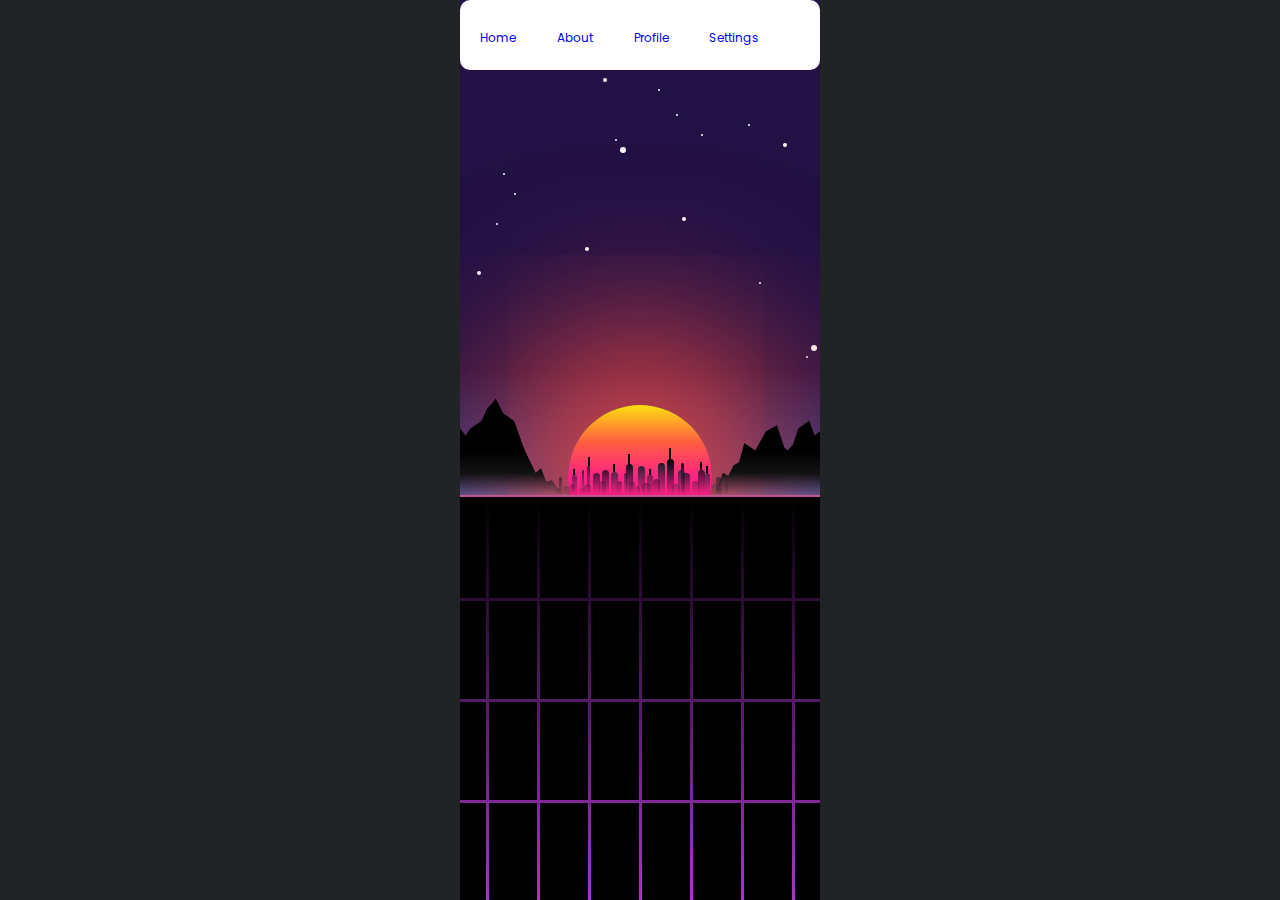
==== index.html @ e0a4c6fd "Update index.html" ====
<!DOCTYPE html>
<html lang="en" >
<head>
  <meta charset="UTF-8">
  <title>CodePen - CSS text glitch effect (clip-path &amp; mix-blend-mode)</title>
<link rel="stylesheet" href="navbar.css">
  <style>
html,
body {
        margin: 0;
        height: 100%;
}

/* ............................................................... */
/* ............................................................... */
/* ............................................................... */
#retrobg {
        position: relative;
        overflow: hidden;
        height: 100%;
        color: #a3c;
        background-color: #000;
}

/* ............................................................... */
#retrobg-sky {
        position: absolute;
        display: flex;
        align-items: flex-end;
        justify-content: center;
        top: 0;
        width: 100%;
        height: 55%;
        background: linear-gradient(#214 75%, #249);
}

/* ............................................................... */
#retrobg-sunWrap {
        position: relative;
        width: 40%;
        margin-bottom: -15%;
}
#retrobg-sun {
        --glow-color: #d44;
        padding-top: 100%;
        border-radius: 50%;
        background-image: linear-gradient(#fcdf11, #ff623f, #fe2085 50%);
        box-shadow: 0 0 160px 80px var(--glow-color);
        animation: 2s ease infinite alternate retrobg-sun-glow-anim;
}
.retrobg-shutdown #retrobg-sun {
        background-image: linear-gradient(#000, #000 40%);
        --glow-color: #000;
}
@keyframes retrobg-sun-glow-anim {
        from {
                box-shadow: 0 0 160px 80px var(--glow-color);
        }
        to {
                box-shadow: 0 0 200px 95px var(--glow-color);
        }
}

/* ............................................................... */
#retrobg-stars {
        position: absolute;
        width: 100%;
        height: 100%;
}
.retrobg-star {
        position: absolute;
        border-radius: 50%;
        width: 2px;
        height: 2px;
        background-color: #fff;
}

/* ............................................................... */
#retrobg-mountains {
        position: absolute;
        width: 100%;
        height: 30%;
}
.retrobg-mountain {
        position: absolute;
        width: 30%;
        height: 100%;
        background-image: linear-gradient(#000 70%, #111 85%, #fff1);
}
#retrobg-mountains-left {
        left: 0;
        clip-path: polygon(
                0% 100%,
                0% 55%,
                5% 60%,
                10% 55%,
                20% 50%,
                25% 42%,
                30% 38%,
                33% 35%,
                40% 45%,
                50% 50%,
                60% 70%,
                70% 85%,
                75% 82%,
                80% 91%,
                85% 90%,
                90% 95%,
                95% 98%,
                100% 100%
        );
}
#retrobg-mountains-right {
        right: 0;
        clip-path: polygon(
                0% 100%,
                5% 95%,
                10% 85%,
                15% 87%,
                20% 80%,
                25% 78%,
                30% 65%,
                40% 70%,
                50% 57%,
                60% 53%,
                67% 68%,
                70% 70%,
                75% 66%,
                80% 55%,
                90% 50%,
                95% 60%,
                100% 57%,
                100% 100%
        );
}

/* ............................................................... */
#retrobg-cityWrap {
        position: absolute;
        width: 50%;
        margin-left: -1%;
}
#retrobg-city {
        padding-top: 20%;
}
.retrobg-building {
        position: absolute;
        width: 5%;
        height: 100%;
        bottom: 0;
        border-radius: 4px 4px 0 0;
        background-image: linear-gradient(0deg, rgba(17, 17, 34, 0), #112 30px, #000);
}
.retrobg-building:nth-child(odd) {
        background-image: linear-gradient(0deg, rgba(24, 24, 42, 0), #223 30px, #000);
}
.retrobg-antenna::after {
        content: "";
        position: absolute;
        left: 50%;
        margin-left: calc(-1px - 5%);
        bottom: 100%;
        width: 10%;
        min-width: 2px;
        height: 33%;
        background-color: #000;
}

/* ............................................................... */
#retrobg-ground {
        position: absolute;
        overflow: hidden;
        width: 100%;
        height: 45%;
        bottom: 0;
        border-top: 2px solid #bf578c;
        background-color: #000;
}
.retrobg-shutdown #retrobg-ground {
        border-color: #000;
}
#retrobg-groundShadow {
        position: absolute;
        top: 0;
        width: 100%;
        height: 100%;
        background-image: linear-gradient(#000 0%, transparent);
}

/* ............................................................... */
#retrobg-linesWrap {
        height: 100%;
        perspective: 1000px;
        perspective-origin: center top;
}
#retrobg-lines {
        position: absolute;
        width: 100%;
        height: 100%;
        transform-origin: top center;
        animation: 0.35s linear infinite retrobg-lines-anim;
}
.retrobg-shutdown #retrobg-lines {
        animation-duration: 5s;
}
@keyframes retrobg-lines-anim {
        from {
                transform: rotateX(84deg) translateY(0);
        }
        to {
                transform: rotateX(84deg) translateY(100px);
        }
}
#retrobg-hlines,
#retrobg-vlines {
        position: absolute;
        left: calc((900% - 100%) / -2);
        width: 900%;
        height: 500%;
}
#retrobg-vlines {
        display: flex;
        justify-content: center;
}
.retrobg-hline,
.retrobg-vline {
        width: 100%;
        height: 100%;
        background-color: currentColor;
}
.retrobg-hline {
        height: 3px;
}
.retrobg-vline {
        width: 3px;
}
.retrobg-hline + .retrobg-hline {
        margin-top: 98px;
}
.retrobg-vline + .retrobg-vline {
        margin-left: 48px;
}
</style>
</head>
<body>
<!-- partial:index.partial.html -->
<link href="https://fonts.googleapis.com/css2?family=Fira+Code:wght@500&family=Fira+Mono:wght@500&display=swap" rel="stylesheet">

<div id="retrobg">
        <div id="retrobg-sky">
                <div id="retrobg-stars">
                        <div class="retrobg-star" style="left:  5%; top: 55%; transform: scale( 2 );"></div>
                        <div class="retrobg-star" style="left:  7%; top:  5%; transform: scale( 2 );"></div>
                        <div class="retrobg-star" style="left: 10%; top: 45%; transform: scale( 1 );"></div>
                        <div class="retrobg-star" style="left: 12%; top: 35%; transform: scale( 1 );"></div>
                        <div class="retrobg-star" style="left: 15%; top: 39%; transform: scale( 1 );"></div>
                        <div class="retrobg-star" style="left: 20%; top: 10%; transform: scale( 1 );"></div>
                        <div class="retrobg-star" style="left: 35%; top: 50%; transform: scale( 2 );"></div>
                        <div class="retrobg-star" style="left: 40%; top: 16%; transform: scale( 2 );"></div>
                        <div class="retrobg-star" style="left: 43%; top: 28%; transform: scale( 1 );"></div>
                        <div class="retrobg-star" style="left: 45%; top: 30%; transform: scale( 3 );"></div>
                        <div class="retrobg-star" style="left: 55%; top: 18%; transform: scale( 1 );"></div>
                        <div class="retrobg-star" style="left: 60%; top: 23%; transform: scale( 1 );"></div>
                        <div class="retrobg-star" style="left: 62%; top: 44%; transform: scale( 2 );"></div>
                        <div class="retrobg-star" style="left: 67%; top: 27%; transform: scale( 1 );"></div>
                        <div class="retrobg-star" style="left: 75%; top: 10%; transform: scale( 2 );"></div>
                        <div class="retrobg-star" style="left: 80%; top: 25%; transform: scale( 1 );"></div>
                        <div class="retrobg-star" style="left: 83%; top: 57%; transform: scale( 1 );"></div>
                        <div class="retrobg-star" style="left: 90%; top: 29%; transform: scale( 2 );"></div>
                        <div class="retrobg-star" style="left: 95%; top:  5%; transform: scale( 1 );"></div>
                        <div class="retrobg-star" style="left: 96%; top: 72%; transform: scale( 1 );"></div>
                        <div class="retrobg-star" style="left: 98%; top: 70%; transform: scale( 3 );"></div>
                </div>
                <div id="retrobg-sunWrap">
                        <div id="retrobg-sun"></div>
                </div>
                <div id="retrobg-mountains">
                        <div id="retrobg-mountains-left" class="retrobg-mountain"></div>
                        <div id="retrobg-mountains-right" class="retrobg-mountain"></div>
                </div>
                <div id="retrobg-cityWrap">
                        <div id="retrobg-city">
                                <div style="left:  4.0%; height: 20%; width: 3.0%;" class="retrobg-building"></div>
                                <div style="left:  6.0%; height: 50%; width: 1.5%;" class="retrobg-building"></div>
                                <div style="left:  8.0%; height: 25%; width: 4.0%;" class="retrobg-building"></div>
                                <div style="left: 12.0%; height: 30%; width: 3.0%;" class="retrobg-building"></div>
                                <div style="left: 13.0%; height: 55%; width: 3.0%;" class="retrobg-building retrobg-antenna"></div>
                                <div style="left: 17.0%; height: 20%; width: 4.0%;" class="retrobg-building"></div>
                                <div style="left: 18.5%; height: 70%; width: 1.5%;" class="retrobg-building"></div>
                                <div style="left: 20.0%; height: 30%; width: 4.0%;" class="retrobg-building"></div>
                                <div style="left: 21.5%; height: 80%; width: 2.0%;" class="retrobg-building retrobg-antenna"></div>
                                <div style="left: 25.0%; height: 60%; width: 4.0%;" class="retrobg-building"></div>
                                <div style="left: 28.0%; height: 40%; width: 4.0%;" class="retrobg-building"></div>
                                <div style="left: 30.0%; height: 70%; width: 4.0%;" class="retrobg-building"></div>
                                <div style="left: 35.0%; height: 65%; width: 4.0%;" class="retrobg-building retrobg-antenna"></div>
                                <div style="left: 38.0%; height: 40%; width: 3.0%;" class="retrobg-building"></div>
                                <div style="left: 42.0%; height: 60%; width: 2.0%;" class="retrobg-building"></div>
                                <div style="left: 43.0%; height: 85%; width: 4.0%;" class="retrobg-building retrobg-antenna"></div>
                                <div style="left: 45.0%; height: 40%; width: 3.0%;" class="retrobg-building"></div>
                                <div style="left: 48.0%; height: 25%; width: 3.0%;" class="retrobg-building"></div>
                                <div style="left: 50.0%; height: 80%; width: 4.0%;" class="retrobg-building"></div>
                                <div style="left: 52.0%; height: 32%; width: 5.0%;" class="retrobg-building"></div>
                                <div style="left: 55.0%; height: 55%; width: 3.0%;" class="retrobg-building retrobg-antenna"></div>
                                <div style="left: 58.0%; height: 45%; width: 4.0%;" class="retrobg-building"></div>
                                <div style="left: 61.0%; height: 90%; width: 4.0%;" class="retrobg-building"></div>
                                <div style="left: 66.0%; height: 99%; width: 4.0%;" class="retrobg-building retrobg-antenna"></div>
                                <div style="left: 69.0%; height: 30%; width: 4.0%;" class="retrobg-building"></div>
                                <div style="left: 73.5%; height: 90%; width: 2.0%;" class="retrobg-building"></div>
                                <div style="left: 72.0%; height: 70%; width: 4.0%;" class="retrobg-building"></div>
                                <div style="left: 75.0%; height: 60%; width: 4.0%;" class="retrobg-building"></div>
                                <div style="left: 80.0%; height: 40%; width: 4.0%;" class="retrobg-building"></div>
                                <div style="left: 83.0%; height: 70%; width: 4.0%;" class="retrobg-building retrobg-antenna"></div>
                                <div style="left: 87.0%; height: 60%; width: 3.0%;" class="retrobg-building retrobg-antenna"></div>
                                <div style="left: 93.0%; height: 50%; width: 3.0%;" class="retrobg-building"></div>
                                <div style="left: 91.0%; height: 30%; width: 4.0%;" class="retrobg-building"></div>
                                <div style="left: 94.0%; height: 20%; width: 3.0%;" class="retrobg-building"></div>
                                <div style="left: 98.0%; height: 35%; width: 2.0%;" class="retrobg-building"></div>
                        </div>
                </div>
        </div>
        <div id="retrobg-ground">
                <div id="retrobg-linesWrap">
                        <div id="retrobg-lines">
                                <div id="retrobg-vlines">
                                        <div class="retrobg-vline"></div>
                                        <div class="retrobg-vline"></div>
                                        <div class="retrobg-vline"></div>
                                        <div class="retrobg-vline"></div>
                                        <div class="retrobg-vline"></div>
                                        <div class="retrobg-vline"></div>
                                        <div class="retrobg-vline"></div>
                                        <div class="retrobg-vline"></div>
                                        <div class="retrobg-vline"></div>
                                        <div class="retrobg-vline"></div>
                                        <div class="retrobg-vline"></div>
                                        <div class="retrobg-vline"></div>
                                        <div class="retrobg-vline"></div>
                                        <div class="retrobg-vline"></div>
                                        <div class="retrobg-vline"></div>
                                        <div class="retrobg-vline"></div>
                                        <div class="retrobg-vline"></div>
                                        <div class="retrobg-vline"></div>
                                        <div class="retrobg-vline"></div>
                                        <div class="retrobg-vline"></div>
                                        <div class="retrobg-vline"></div>
                                        <div class="retrobg-vline"></div>
                                        <div class="retrobg-vline"></div>
                                        <div class="retrobg-vline"></div>
                                        <div class="retrobg-vline"></div>
                                        <div class="retrobg-vline"></div>
                                        <div class="retrobg-vline"></div>
                                        <div class="retrobg-vline"></div>
                                        <div class="retrobg-vline"></div>
                                        <div class="retrobg-vline"></div>
                                        <div class="retrobg-vline"></div>
                                        <div class="retrobg-vline"></div>
                                        <div class="retrobg-vline"></div>
                                        <div class="retrobg-vline"></div>
                                        <div class="retrobg-vline"></div>
                                        <div class="retrobg-vline"></div>
                                        <div class="retrobg-vline"></div>
                                        <div class="retrobg-vline"></div>
                                        <div class="retrobg-vline"></div>
                                        <div class="retrobg-vline"></div>
                                        <div class="retrobg-vline"></div>
                                        <div class="retrobg-vline"></div>
                                        <div class="retrobg-vline"></div>
                                        <div class="retrobg-vline"></div>
                                        <div class="retrobg-vline"></div>
                                        <div class="retrobg-vline"></div>
                                        <div class="retrobg-vline"></div>
                                        <div class="retrobg-vline"></div>
                                        <div class="retrobg-vline"></div>
                                        <div class="retrobg-vline"></div>
                                        <div class="retrobg-vline"></div>
                                        <div class="retrobg-vline"></div>
                                        <div class="retrobg-vline"></div>
                                </div>
                                <div id="retrobg-hlines">
                                        <div class="retrobg-hline"></div>
                                        <div class="retrobg-hline"></div>
                                        <div class="retrobg-hline"></div>
                                        <div class="retrobg-hline"></div>
                                        <div class="retrobg-hline"></div>
                                        <div class="retrobg-hline"></div>
                                        <div class="retrobg-hline"></div>
                                        <div class="retrobg-hline"></div>
                                </div>
                        </div>
                </div>
                <div id="retrobg-groundShadow"></div>
        </div>
        <div>
</div>
<!-- partial -->

  <script>
document.querySelector("#retrobg-sun").onclick = () => {
        document.querySelector("#retrobg").classList.toggle("retrobg-shutdown");
};
</script>
  <div class="navbar">
	<ul class="navbar__list">
		<li class="navbar__item navbar__item--active">
			<a href="javascript:void(0);" class="navbar__link">
				<i class="navbar__icon">
					<ion-icon name="home-outline"></ion-icon>
				</i>
				<span class="navbar__text">Home</span>
			</a>
		</li>
		<li class="navbar__item">
			<a href="javascript:void(0);" class="navbar__link">
				<i class="navbar__icon">
					<ion-icon name="information-circle-outline"></ion-icon>
				</i>
				<span class="navbar__text">About</span>
			</a>
		</li>
		<li class="navbar__item">
			<a href="javascript:void(0);" class="navbar__link">
				<i class="navbar__icon">
					<ion-icon name="person-outline"></ion-icon>
				</i>
				<span class="navbar__text">Profile</span>
			</a>
		</li>
		<li class="navbar__item">
			<a href="javascript:void(0);" class="navbar__link">
				<i class="navbar__icon">
					<ion-icon name="settings-outline"></ion-icon>
				</i>
				<span class="navbar__text">Settings</span>
			</a>
		</li>
		<li class="navbar__indicator"></li>
	</ul>
  </div>
<script src="navbar.js"></script>
</body>
</html>
---- navbar.css ----
@import url('https://fonts.googleapis.com/css2?family=Poppins:wght@200;300;400;500&display=swap');

html {
  font-size: 62.5%;
}

* {
	padding: 0;
	margin: 0;
	box-sizing: border-box;
	font-family: 'Poppins', sans-serif;
	font-size: 1.4rem;
	-webkit-tap-highlight-color: transparent;
}

:root {
	--bg-default: #222327;
	--primary-white: #ffffff;
	--primary-red: #ff3c41;
}

body {
	display: flex;
	justify-content: center;
	align-items: center;
	min-height: 100vh;
	background: var(--bg-default);
}

.navbar {
	width: 360px;
	height: 70px;
	background: var(--primary-white);
	position: relative;
	display: flex;
	justify-content: center;
	align-items: center;
	border-radius: 10px;
	padding: 0 20px;
}

.navbar__list {
	list-style: none;
	display: flex;
	justify-content: space-between;
	width: 100%;
}

.navbar__item {
	position: relative;
}

.navbar__link {
	text-decoration: none;
	display: flex;
	flex-direction: column;
	align-items: center;
}

.navbar__icon {
	font-size: 2.4rem;
}

.navbar__text {
	font-size: 1.2rem;
	margin-top: 5px;
}

.navbar__item--active .navbar__icon {
	color: var(--primary-red);
}
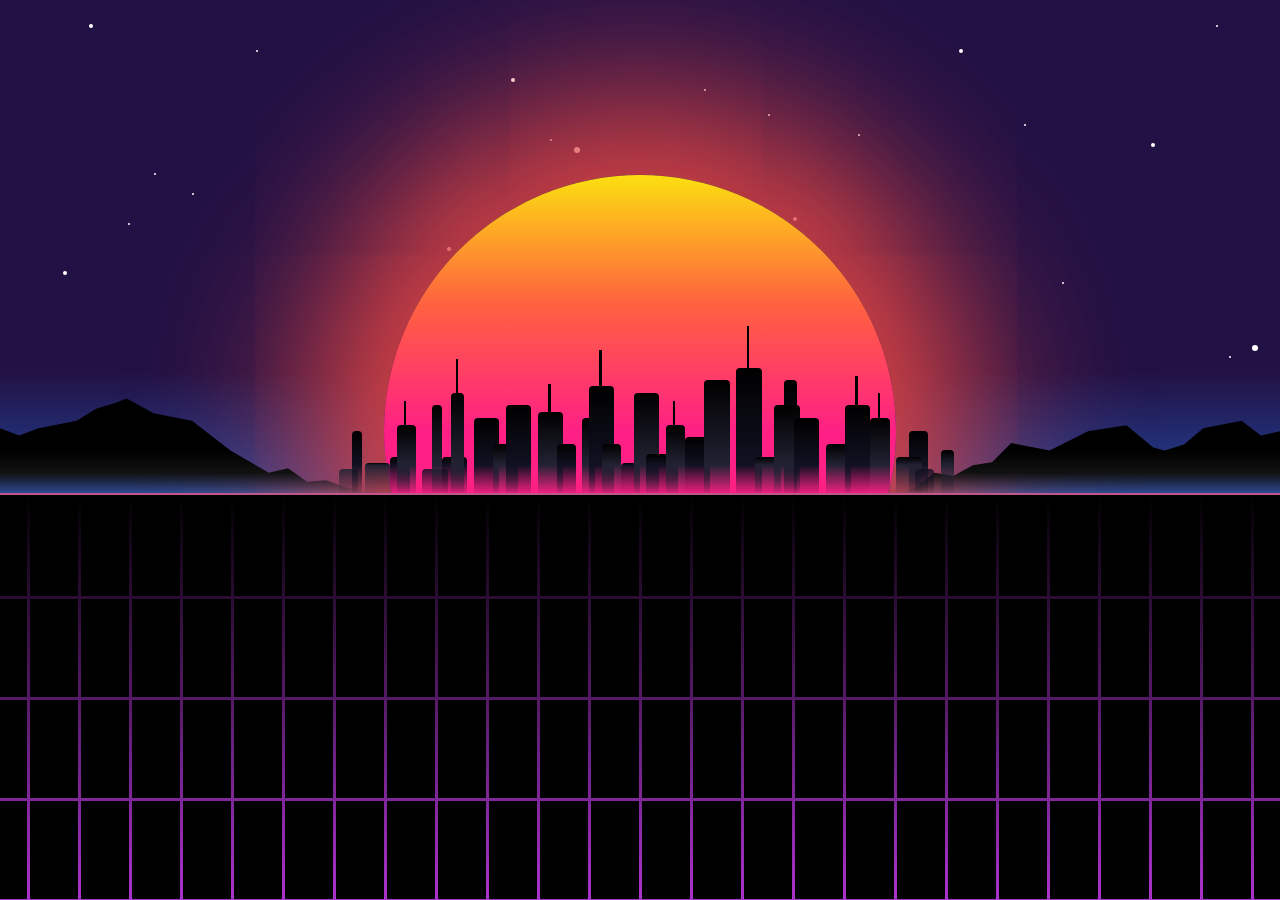
==== commit 2402fbf4: "Update index.html" ====
--- a/index.html
+++ b/index.html
@@ -3,7 +3,6 @@
 <head>
   <meta charset="UTF-8">
   <title>CodePen - CSS text glitch effect (clip-path &amp; mix-blend-mode)</title>
-<link rel="stylesheet" href="navbar.css">
   <style>
 html,
 body {
@@ -241,6 +240,7 @@
         margin-left: 48px;
 }
 </style>
+	
 </head>
 <body>
 <!-- partial:index.partial.html -->
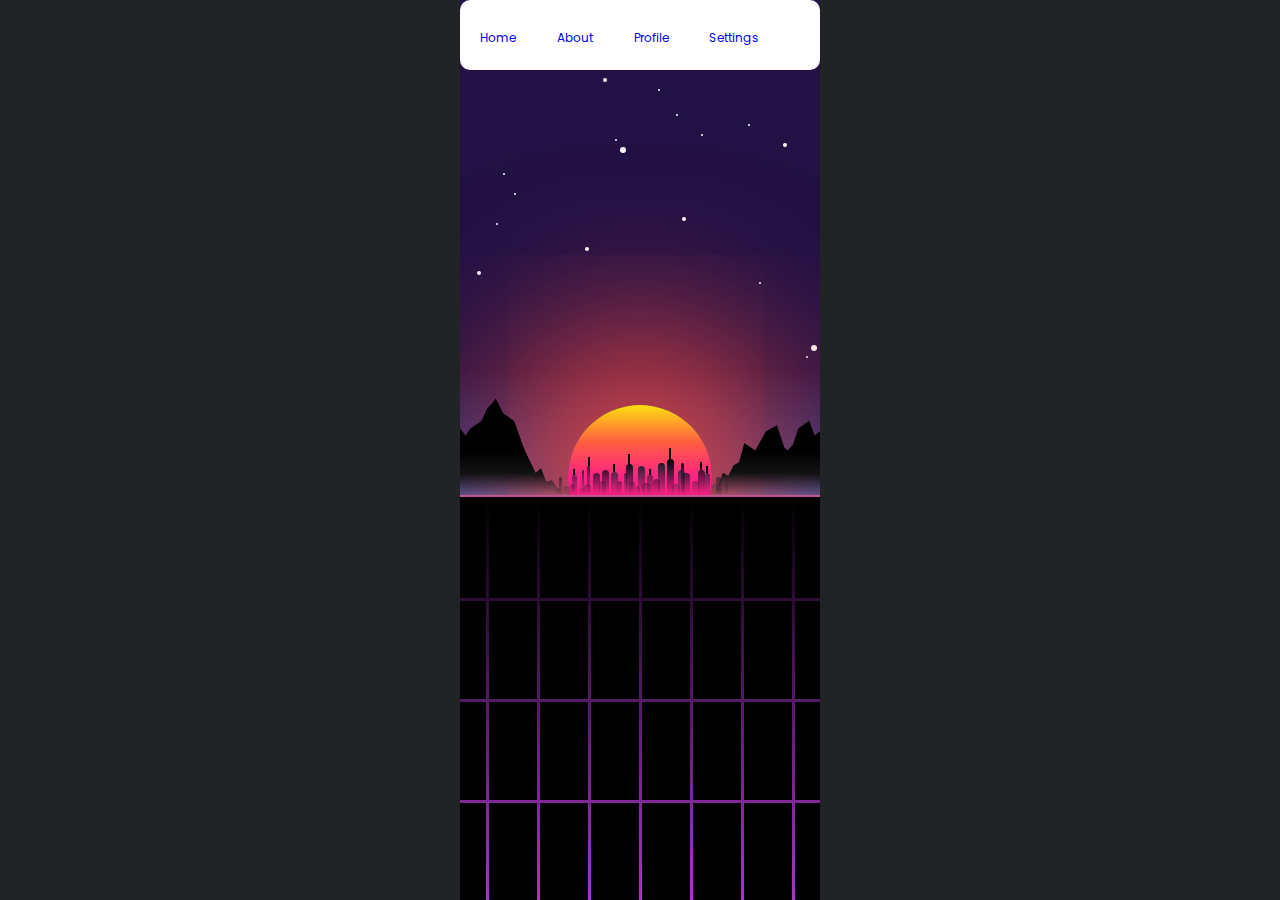
==== commit efa6e635: "Update index.html" ====
--- a/index.html
+++ b/index.html
@@ -240,7 +240,7 @@
         margin-left: 48px;
 }
 </style>
-	
+<link rel="stylesheet" href="navbar.css">	
 </head>
 <body>
 <!-- partial:index.partial.html -->
--- a/navbar.css
+++ b/navbar.css
@@ -0,0 +1,71 @@
+@import url('https://fonts.googleapis.com/css2?family=Poppins:wght@200;300;400;500&display=swap');
+
+html {
+  font-size: 62.5%;
+}
+
+* {
+	padding: 0;
+	margin: 0;
+	box-sizing: border-box;
+	font-family: 'Poppins', sans-serif;
+	font-size: 1.4rem;
+	-webkit-tap-highlight-color: transparent;
+}
+
+:root {
+	--bg-default: #222327;
+	--primary-white: #ffffff;
+	--primary-red: #ff3c41;
+}
+
+body {
+	display: flex;
+	justify-content: center;
+	align-items: center;
+	min-height: 100vh;
+	background: var(--bg-default);
+}
+
+.navbar {
+	width: 360px;
+	height: 70px;
+	background: var(--primary-white);
+	position: relative;
+	display: flex;
+	justify-content: center;
+	align-items: center;
+	border-radius: 10px;
+	padding: 0 20px;
+}
+
+.navbar__list {
+	list-style: none;
+	display: flex;
+	justify-content: space-between;
+	width: 100%;
+}
+
+.navbar__item {
+	position: relative;
+}
+
+.navbar__link {
+	text-decoration: none;
+	display: flex;
+	flex-direction: column;
+	align-items: center;
+}
+
+.navbar__icon {
+	font-size: 2.4rem;
+}
+
+.navbar__text {
+	font-size: 1.2rem;
+	margin-top: 5px;
+}
+
+.navbar__item--active .navbar__icon {
+	color: var(--primary-red);
+}
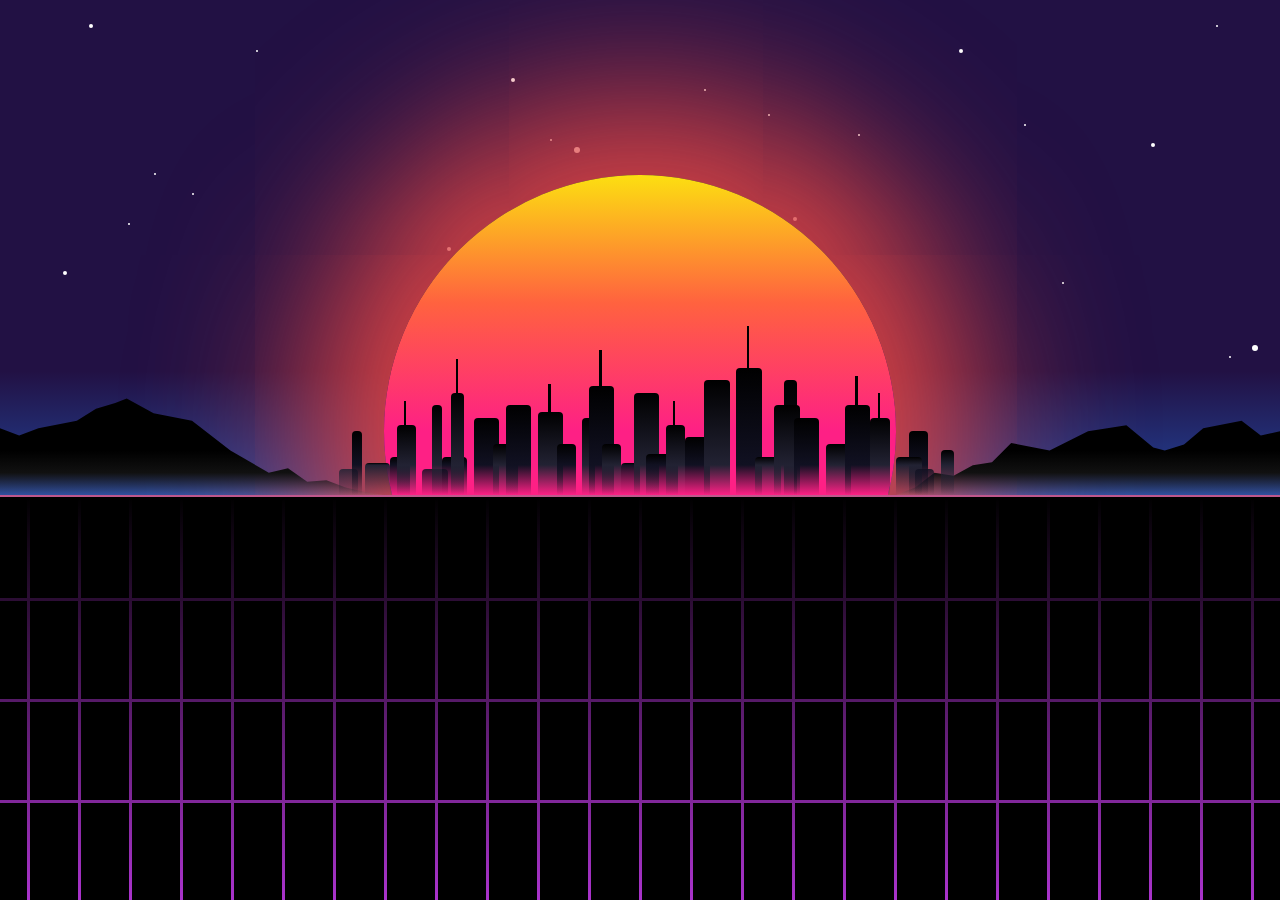
==== commit 4235ad35: "Update index.html" ====
--- a/index.html
+++ b/index.html
@@ -399,6 +399,8 @@
         document.querySelector("#retrobg").classList.toggle("retrobg-shutdown");
 };
 </script>
+</body>
+	<body>
   <div class="navbar">
 	<ul class="navbar__list">
 		<li class="navbar__item navbar__item--active">
--- a/navbar.css
+++ b/navbar.css
@@ -1,71 +1,45 @@
-@import url('https://fonts.googleapis.com/css2?family=Poppins:wght@200;300;400;500&display=swap');
-
-html {
-  font-size: 62.5%;
+body{
+  background:aliceblue;
 }
-
-* {
-	padding: 0;
-	margin: 0;
-	box-sizing: border-box;
-	font-family: 'Poppins', sans-serif;
-	font-size: 1.4rem;
-	-webkit-tap-highlight-color: transparent;
+*{
+  box-sizing:border-box;
 }
-
-:root {
-	--bg-default: #222327;
-	--primary-white: #ffffff;
-	--primary-red: #ff3c41;
+a{display:inline-flex;}
+.outerframe{
+  width:375px;
+  height:667px;
+  position:relative;
+  background:#fff;
+  margin:5% auto;
+  border-radius:30px;
+  box-shadow: 30px 30px 80px rgba(0,0,0,0.1), -20px -20px 60px rgba(255,255,255,0.7) ;
+  overflow:hidden;
 }
-
-body {
-	display: flex;
-	justify-content: center;
-	align-items: center;
-	min-height: 100vh;
-	background: var(--bg-default);
+footer{
+  position:absolute;
+  left:0;
+  bottom:0;
+  background:#1089ff;
+  width:100%;
+  height:80px;
+  padding: 0 24px;
+  border-radius:30px;
+  display:inline-flex;
+  justify-content:space-between;
+  align-items:center;
 }
-
-.navbar {
-	width: 360px;
-	height: 70px;
-	background: var(--primary-white);
-	position: relative;
-	display: flex;
-	justify-content: center;
-	align-items: center;
-	border-radius: 10px;
-	padding: 0 20px;
+footer a{
+  color:#fff;
 }
-
-.navbar__list {
-	list-style: none;
-	display: flex;
-	justify-content: space-between;
-	width: 100%;
+header a{
+  color:#23374d;
 }
-
-.navbar__item {
-	position: relative;
-}
-
-.navbar__link {
-	text-decoration: none;
-	display: flex;
-	flex-direction: column;
-	align-items: center;
-}
-
-.navbar__icon {
-	font-size: 2.4rem;
-}
-
-.navbar__text {
-	font-size: 1.2rem;
-	margin-top: 5px;
-}
-
-.navbar__item--active .navbar__icon {
-	color: var(--primary-red);
-}
+footer.feather {
+  width: 24px;
+  height: 24px;
+  stroke: #fff;
+  stroke-width: 2;
+  stroke-linecap: round;
+  stroke-linejoin: round;
+  fill: none;
+	  }
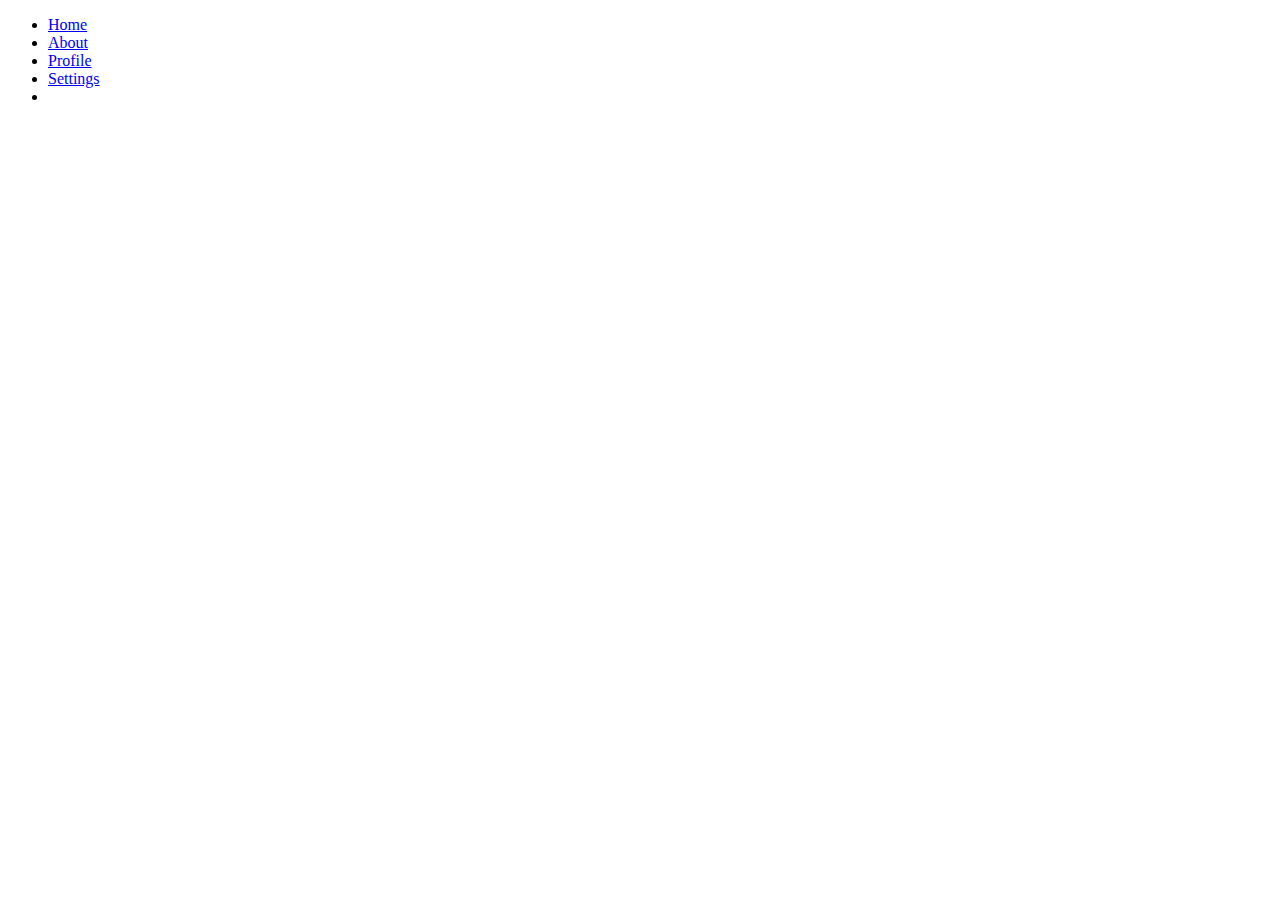
==== commit c9e0a200: "Update index.html" ====
--- a/index.html
+++ b/index.html
@@ -4,243 +4,10 @@
   <meta charset="UTF-8">
   <title>CodePen - CSS text glitch effect (clip-path &amp; mix-blend-mode)</title>
   <style>
-html,
-body {
-        margin: 0;
-        height: 100%;
-}
-
-/* ............................................................... */
-/* ............................................................... */
-/* ............................................................... */
-#retrobg {
-        position: relative;
-        overflow: hidden;
-        height: 100%;
-        color: #a3c;
-        background-color: #000;
-}
-
-/* ............................................................... */
-#retrobg-sky {
-        position: absolute;
-        display: flex;
-        align-items: flex-end;
-        justify-content: center;
-        top: 0;
-        width: 100%;
-        height: 55%;
-        background: linear-gradient(#214 75%, #249);
-}
-
-/* ............................................................... */
-#retrobg-sunWrap {
-        position: relative;
-        width: 40%;
-        margin-bottom: -15%;
-}
-#retrobg-sun {
-        --glow-color: #d44;
-        padding-top: 100%;
-        border-radius: 50%;
-        background-image: linear-gradient(#fcdf11, #ff623f, #fe2085 50%);
-        box-shadow: 0 0 160px 80px var(--glow-color);
-        animation: 2s ease infinite alternate retrobg-sun-glow-anim;
-}
-.retrobg-shutdown #retrobg-sun {
-        background-image: linear-gradient(#000, #000 40%);
-        --glow-color: #000;
-}
-@keyframes retrobg-sun-glow-anim {
-        from {
-                box-shadow: 0 0 160px 80px var(--glow-color);
-        }
-        to {
-                box-shadow: 0 0 200px 95px var(--glow-color);
-        }
-}
-
-/* ............................................................... */
-#retrobg-stars {
-        position: absolute;
-        width: 100%;
-        height: 100%;
-}
-.retrobg-star {
-        position: absolute;
-        border-radius: 50%;
-        width: 2px;
-        height: 2px;
-        background-color: #fff;
-}
-
-/* ............................................................... */
-#retrobg-mountains {
-        position: absolute;
-        width: 100%;
-        height: 30%;
-}
-.retrobg-mountain {
-        position: absolute;
-        width: 30%;
-        height: 100%;
-        background-image: linear-gradient(#000 70%, #111 85%, #fff1);
-}
-#retrobg-mountains-left {
-        left: 0;
-        clip-path: polygon(
-                0% 100%,
-                0% 55%,
-                5% 60%,
-                10% 55%,
-                20% 50%,
-                25% 42%,
-                30% 38%,
-                33% 35%,
-                40% 45%,
-                50% 50%,
-                60% 70%,
-                70% 85%,
-                75% 82%,
-                80% 91%,
-                85% 90%,
-                90% 95%,
-                95% 98%,
-                100% 100%
-        );
-}
-#retrobg-mountains-right {
-        right: 0;
-        clip-path: polygon(
-                0% 100%,
-                5% 95%,
-                10% 85%,
-                15% 87%,
-                20% 80%,
-                25% 78%,
-                30% 65%,
-                40% 70%,
-                50% 57%,
-                60% 53%,
-                67% 68%,
-                70% 70%,
-                75% 66%,
-                80% 55%,
-                90% 50%,
-                95% 60%,
-                100% 57%,
-                100% 100%
-        );
-}
-
-/* ............................................................... */
-#retrobg-cityWrap {
-        position: absolute;
-        width: 50%;
-        margin-left: -1%;
-}
-#retrobg-city {
-        padding-top: 20%;
-}
-.retrobg-building {
-        position: absolute;
-        width: 5%;
-        height: 100%;
-        bottom: 0;
-        border-radius: 4px 4px 0 0;
-        background-image: linear-gradient(0deg, rgba(17, 17, 34, 0), #112 30px, #000);
-}
-.retrobg-building:nth-child(odd) {
-        background-image: linear-gradient(0deg, rgba(24, 24, 42, 0), #223 30px, #000);
-}
-.retrobg-antenna::after {
-        content: "";
-        position: absolute;
-        left: 50%;
-        margin-left: calc(-1px - 5%);
-        bottom: 100%;
-        width: 10%;
-        min-width: 2px;
-        height: 33%;
-        background-color: #000;
-}
-
-/* ............................................................... */
-#retrobg-ground {
-        position: absolute;
-        overflow: hidden;
-        width: 100%;
-        height: 45%;
-        bottom: 0;
-        border-top: 2px solid #bf578c;
-        background-color: #000;
-}
-.retrobg-shutdown #retrobg-ground {
-        border-color: #000;
-}
-#retrobg-groundShadow {
-        position: absolute;
-        top: 0;
-        width: 100%;
-        height: 100%;
-        background-image: linear-gradient(#000 0%, transparent);
-}
-
-/* ............................................................... */
-#retrobg-linesWrap {
-        height: 100%;
-        perspective: 1000px;
-        perspective-origin: center top;
-}
-#retrobg-lines {
-        position: absolute;
-        width: 100%;
-        height: 100%;
-        transform-origin: top center;
-        animation: 0.35s linear infinite retrobg-lines-anim;
-}
-.retrobg-shutdown #retrobg-lines {
-        animation-duration: 5s;
-}
-@keyframes retrobg-lines-anim {
-        from {
-                transform: rotateX(84deg) translateY(0);
-        }
-        to {
-                transform: rotateX(84deg) translateY(100px);
-        }
-}
-#retrobg-hlines,
-#retrobg-vlines {
-        position: absolute;
-        left: calc((900% - 100%) / -2);
-        width: 900%;
-        height: 500%;
-}
-#retrobg-vlines {
-        display: flex;
-        justify-content: center;
-}
-.retrobg-hline,
-.retrobg-vline {
-        width: 100%;
-        height: 100%;
-        background-color: currentColor;
-}
-.retrobg-hline {
-        height: 3px;
-}
-.retrobg-vline {
-        width: 3px;
-}
-.retrobg-hline + .retrobg-hline {
-        margin-top: 98px;
-}
-.retrobg-vline + .retrobg-vline {
-        margin-left: 48px;
-}
-</style>
-<link rel="stylesheet" href="navbar.css">	
+	  
+<link rel="stylesheet" href="style.css">
+<link rel="stylesheet" href="navbar.css">
+</style>	
 </head>
 <body>
 <!-- partial:index.partial.html -->
@@ -391,16 +158,9 @@
                 <div id="retrobg-groundShadow"></div>
         </div>
         <div>
-</div>
-<!-- partial -->
-
-  <script>
-document.querySelector("#retrobg-sun").onclick = () => {
-        document.querySelector("#retrobg").classList.toggle("retrobg-shutdown");
-};
-</script>
-</body>
-	<body>
+	</div>
+	<script src="scripts.js"></script>
+	<footer>
   <div class="navbar">
 	<ul class="navbar__list">
 		<li class="navbar__item navbar__item--active">
@@ -439,5 +199,6 @@
 	</ul>
   </div>
 <script src="navbar.js"></script>
+	</footer>
 </body>
 </html>
--- a/navbar.css
+++ b/navbar.css
@@ -1,45 +1,71 @@
-body{
-  background:aliceblue;
+@import url('https://fonts.googleapis.com/css2?family=Poppins:wght@200;300;400;500&display=swap');
+
+html {
+  font-size: 62.5%;
 }
-*{
-  box-sizing:border-box;
+
+* {
+	padding: 0;
+	margin: 0;
+	box-sizing: border-box;
+	font-family: 'Poppins', sans-serif;
+	font-size: 1.4rem;
+	-webkit-tap-highlight-color: transparent;
 }
-a{display:inline-flex;}
-.outerframe{
-  width:375px;
-  height:667px;
-  position:relative;
-  background:#fff;
-  margin:5% auto;
-  border-radius:30px;
-  box-shadow: 30px 30px 80px rgba(0,0,0,0.1), -20px -20px 60px rgba(255,255,255,0.7) ;
-  overflow:hidden;
+
+:root {
+	--bg-default: #222327;
+	--primary-white: #ffffff;
+	--primary-red: #ff3c41;
 }
-footer{
-  position:absolute;
-  left:0;
-  bottom:0;
-  background:#1089ff;
-  width:100%;
-  height:80px;
-  padding: 0 24px;
-  border-radius:30px;
-  display:inline-flex;
-  justify-content:space-between;
-  align-items:center;
+
+body {
+	display: flex;
+	justify-content: center;
+	align-items: center;
+	min-height: 100vh;
+	background: var(--bg-default);
 }
-footer a{
-  color:#fff;
+
+.navbar {
+	width: 360px;
+	height: 70px;
+	background: var(--primary-white);
+	position: relative;
+	display: flex;
+	justify-content: center;
+	align-items: center;
+	border-radius: 10px;
+	padding: 0 20px;
 }
-header a{
-  color:#23374d;
+
+.navbar__list {
+	list-style: none;
+	display: flex;
+	justify-content: space-between;
+	width: 100%;
 }
-footer.feather {
-  width: 24px;
-  height: 24px;
-  stroke: #fff;
-  stroke-width: 2;
-  stroke-linecap: round;
-  stroke-linejoin: round;
-  fill: none;
-	  }
+
+.navbar__item {
+	position: relative;
+}
+
+.navbar__link {
+	text-decoration: none;
+	display: flex;
+	flex-direction: column;
+	align-items: center;
+}
+
+.navbar__icon {
+	font-size: 2.4rem;
+}
+
+.navbar__text {
+	font-size: 1.2rem;
+	margin-top: 5px;
+}
+
+.navbar__item--active .navbar__icon {
+	color: var(--primary-red);
+	}
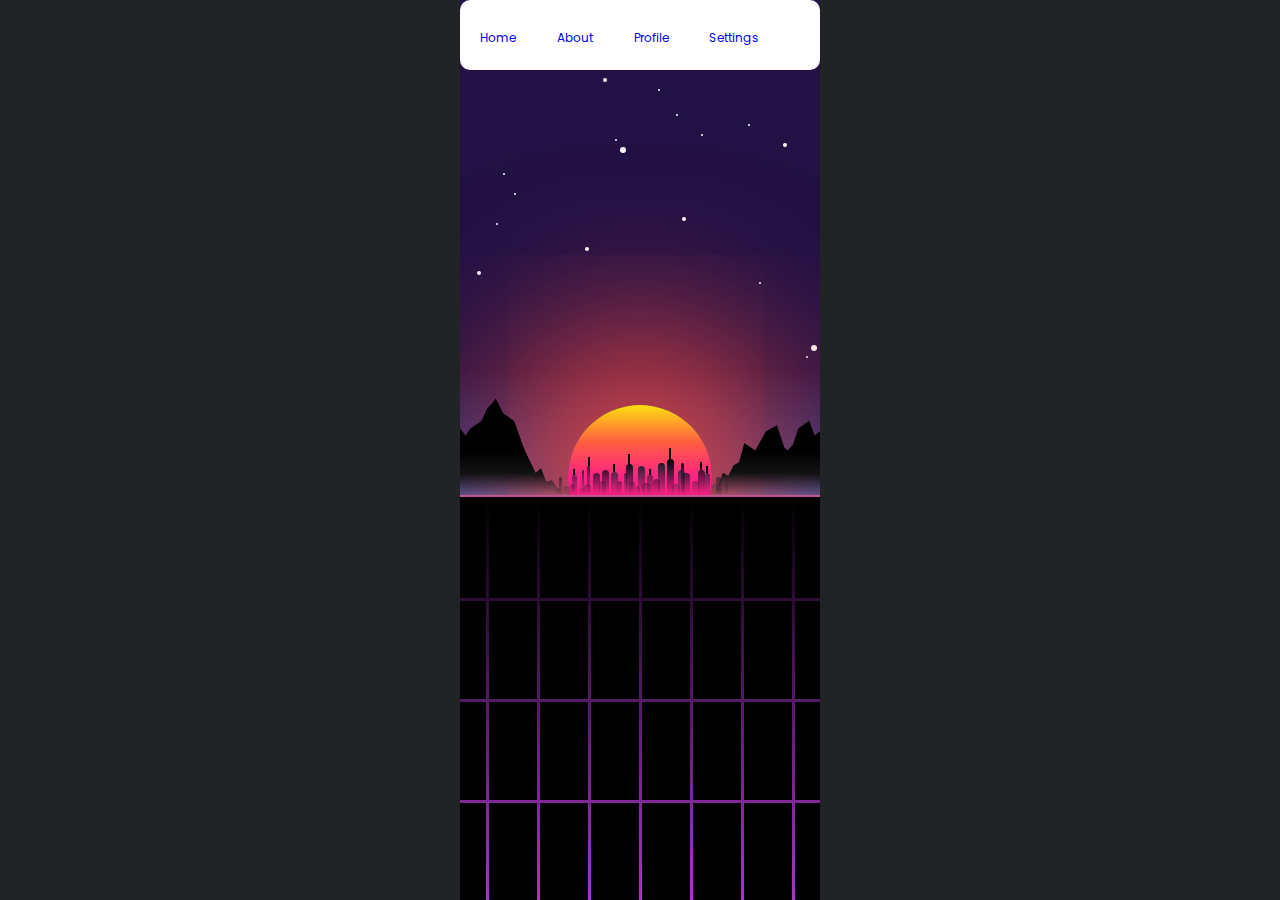
==== commit 664efd49: "Update index.html" ====
--- a/index.html
+++ b/index.html
@@ -3,11 +3,8 @@
 <head>
   <meta charset="UTF-8">
   <title>CodePen - CSS text glitch effect (clip-path &amp; mix-blend-mode)</title>
-  <style>
-	  
 <link rel="stylesheet" href="style.css">
 <link rel="stylesheet" href="navbar.css">
-</style>	
 </head>
 <body>
 <!-- partial:index.partial.html -->
@@ -159,7 +156,7 @@
         </div>
         <div>
 	</div>
-	<script src="scripts.js"></script>
+	<script src="script.js"></script>
 	<footer>
   <div class="navbar">
 	<ul class="navbar__list">
--- a/style.css
+++ b/style.css
@@ -0,0 +1,236 @@
+
+html,
+body {
+        margin: 0;
+        height: 100%;
+}
+
+/* ............................................................... */
+/* ............................................................... */
+/* ............................................................... */
+#retrobg {
+        position: relative;
+        overflow: hidden;
+        height: 100%;
+        color: #a3c;
+        background-color: #000;
+}
+
+/* ............................................................... */
+#retrobg-sky {
+        position: absolute;
+        display: flex;
+        align-items: flex-end;
+        justify-content: center;
+        top: 0;
+        width: 100%;
+        height: 55%;
+        background: linear-gradient(#214 75%, #249);
+}
+
+/* ............................................................... */
+#retrobg-sunWrap {
+        position: relative;
+        width: 40%;
+        margin-bottom: -15%;
+}
+#retrobg-sun {
+        --glow-color: #d44;
+        padding-top: 100%;
+        border-radius: 50%;
+        background-image: linear-gradient(#fcdf11, #ff623f, #fe2085 50%);
+        box-shadow: 0 0 160px 80px var(--glow-color);
+        animation: 2s ease infinite alternate retrobg-sun-glow-anim;
+}
+.retrobg-shutdown #retrobg-sun {
+        background-image: linear-gradient(#000, #000 40%);
+        --glow-color: #000;
+}
+@keyframes retrobg-sun-glow-anim {
+        from {
+                box-shadow: 0 0 160px 80px var(--glow-color);
+        }
+        to {
+                box-shadow: 0 0 200px 95px var(--glow-color);
+        }
+}
+
+/* ............................................................... */
+#retrobg-stars {
+        position: absolute;
+        width: 100%;
+        height: 100%;
+}
+.retrobg-star {
+        position: absolute;
+        border-radius: 50%;
+        width: 2px;
+        height: 2px;
+        background-color: #fff;
+}
+
+/* ............................................................... */
+#retrobg-mountains {
+        position: absolute;
+        width: 100%;
+        height: 30%;
+}
+.retrobg-mountain {
+        position: absolute;
+        width: 30%;
+        height: 100%;
+        background-image: linear-gradient(#000 70%, #111 85%, #fff1);
+}
+#retrobg-mountains-left {
+        left: 0;
+        clip-path: polygon(
+                0% 100%,
+                0% 55%,
+                5% 60%,
+                10% 55%,
+                20% 50%,
+                25% 42%,
+                30% 38%,
+                33% 35%,
+                40% 45%,
+                50% 50%,
+                60% 70%,
+                70% 85%,
+                75% 82%,
+                80% 91%,
+                85% 90%,
+                90% 95%,
+                95% 98%,
+                100% 100%
+        );
+}
+#retrobg-mountains-right {
+        right: 0;
+        clip-path: polygon(
+                0% 100%,
+                5% 95%,
+                10% 85%,
+                15% 87%,
+                20% 80%,
+                25% 78%,
+                30% 65%,
+                40% 70%,
+                50% 57%,
+                60% 53%,
+                67% 68%,
+                70% 70%,
+                75% 66%,
+                80% 55%,
+                90% 50%,
+                95% 60%,
+                100% 57%,
+                100% 100%
+        );
+}
+
+/* ............................................................... */
+#retrobg-cityWrap {
+        position: absolute;
+        width: 50%;
+        margin-left: -1%;
+}
+#retrobg-city {
+        padding-top: 20%;
+}
+.retrobg-building {
+        position: absolute;
+        width: 5%;
+        height: 100%;
+        bottom: 0;
+        border-radius: 4px 4px 0 0;
+        background-image: linear-gradient(0deg, rgba(17, 17, 34, 0), #112 30px, #000);
+}
+.retrobg-building:nth-child(odd) {
+        background-image: linear-gradient(0deg, rgba(24, 24, 42, 0), #223 30px, #000);
+}
+.retrobg-antenna::after {
+        content: "";
+        position: absolute;
+        left: 50%;
+        margin-left: calc(-1px - 5%);
+        bottom: 100%;
+        width: 10%;
+        min-width: 2px;
+        height: 33%;
+        background-color: #000;
+}
+
+/* ............................................................... */
+#retrobg-ground {
+        position: absolute;
+        overflow: hidden;
+        width: 100%;
+        height: 45%;
+        bottom: 0;
+        border-top: 2px solid #bf578c;
+        background-color: #000;
+}
+.retrobg-shutdown #retrobg-ground {
+        border-color: #000;
+}
+#retrobg-groundShadow {
+        position: absolute;
+        top: 0;
+        width: 100%;
+        height: 100%;
+        background-image: linear-gradient(#000 0%, transparent);
+}
+
+/* ............................................................... */
+#retrobg-linesWrap {
+        height: 100%;
+        perspective: 1000px;
+        perspective-origin: center top;
+}
+#retrobg-lines {
+        position: absolute;
+        width: 100%;
+        height: 100%;
+        transform-origin: top center;
+        animation: 0.35s linear infinite retrobg-lines-anim;
+}
+.retrobg-shutdown #retrobg-lines {
+        animation-duration: 5s;
+}
+@keyframes retrobg-lines-anim {
+        from {
+                transform: rotateX(84deg) translateY(0);
+        }
+        to {
+                transform: rotateX(84deg) translateY(100px);
+        }
+}
+#retrobg-hlines,
+#retrobg-vlines {
+        position: absolute;
+        left: calc((900% - 100%) / -2);
+        width: 900%;
+        height: 500%;
+}
+#retrobg-vlines {
+        display: flex;
+        justify-content: center;
+}
+.retrobg-hline,
+.retrobg-vline {
+        width: 100%;
+        height: 100%;
+        background-color: currentColor;
+}
+.retrobg-hline {
+        height: 3px;
+}
+.retrobg-vline {
+        width: 3px;
+}
+.retrobg-hline + .retrobg-hline {
+        margin-top: 98px;
+}
+.retrobg-vline + .retrobg-vline {
+        margin-left: 48px;
+}
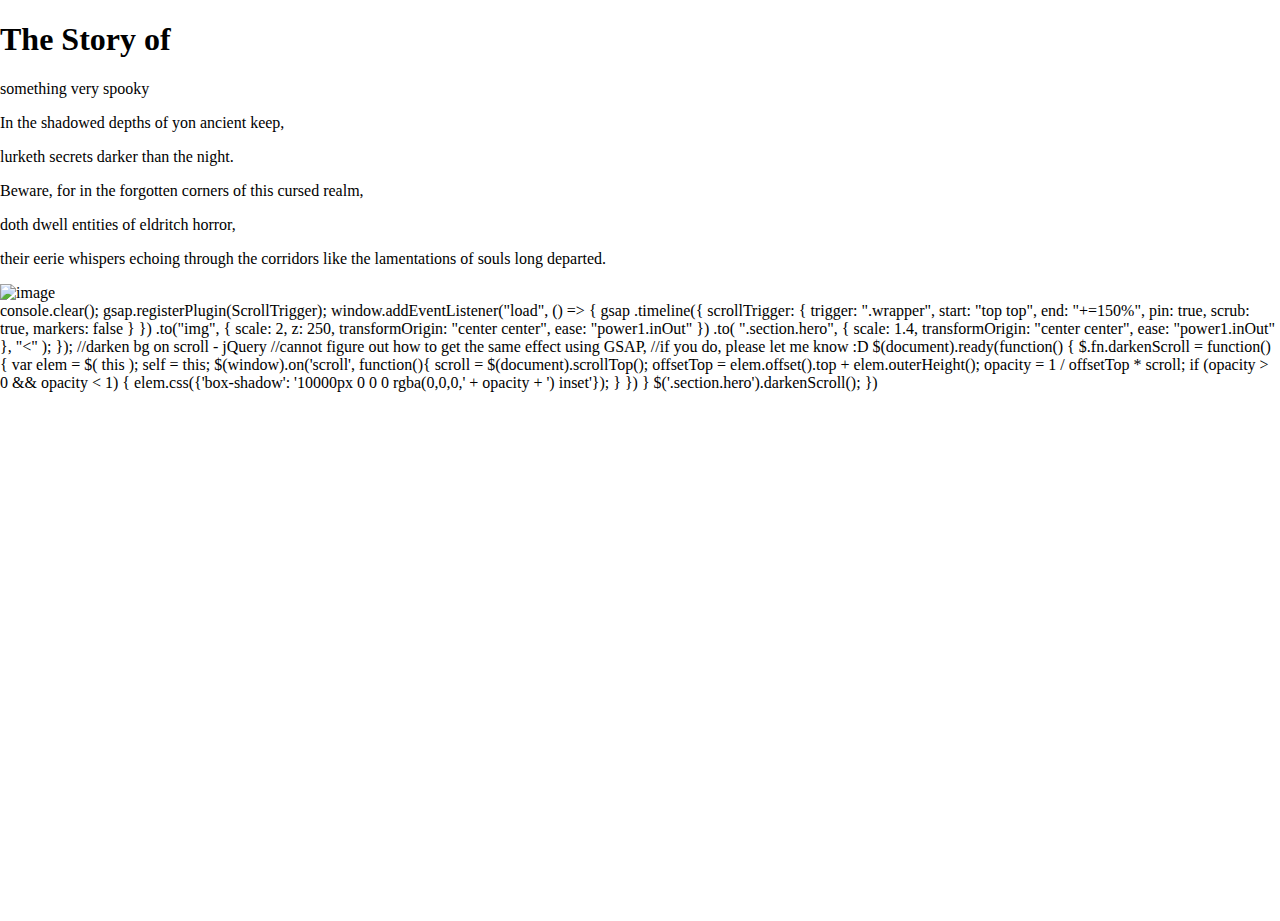
==== commit bce41011: "Update index.html" ====
--- a/index.html
+++ b/index.html
@@ -2,200 +2,86 @@
 <html lang="en" >
 <head>
   <meta charset="UTF-8">
-  <title>CodePen - CSS text glitch effect (clip-path &amp; mix-blend-mode)</title>
-<link rel="stylesheet" href="style.css">
-<link rel="stylesheet" href="navbar.css">
+  <title>CodePen - 3D Card Slider - GSAP</title>
+  <link rel="stylesheet" href="./style.css">
+
 </head>
 <body>
-<!-- partial:index.partial.html -->
-<link href="https://fonts.googleapis.com/css2?family=Fira+Code:wght@500&family=Fira+Mono:wght@500&display=swap" rel="stylesheet">
+<div class="wrapper">
+  <div class="intro">
+    <h1>The Story of</h1>
+    <p>something very spooky</p>
+  </div>
+  <div class="content">
+    <section class="section hero"></section>
+    <section class="section gradient-purple"></section>
+    <section class="section gradient-blue">
+      <div class="test">
+    <p>In the shadowed depths of yon ancient keep, </p>
+    <p>lurketh secrets darker than the night.</p>
+        <p>Beware, for in the forgotten corners of this cursed realm,</p><p> doth dwell entities of eldritch horror,</p><p> their eerie whispers echoing through the corridors like the lamentations of souls long departed.</p>
+  </div>
+    </section>
+  </div>
+  <div class="image-container">
+    <img src="https://uploads-ssl.webflow.com/5cff83ac2044e22cb8cf2f11/5d13364599bb70e3560cc4e5_background-min%203.png" alt="image">
+  </div>
+</div>
+	<script.js>
+		console.clear();
 
-<div id="retrobg">
-        <div id="retrobg-sky">
-                <div id="retrobg-stars">
-                        <div class="retrobg-star" style="left:  5%; top: 55%; transform: scale( 2 );"></div>
-                        <div class="retrobg-star" style="left:  7%; top:  5%; transform: scale( 2 );"></div>
-                        <div class="retrobg-star" style="left: 10%; top: 45%; transform: scale( 1 );"></div>
-                        <div class="retrobg-star" style="left: 12%; top: 35%; transform: scale( 1 );"></div>
-                        <div class="retrobg-star" style="left: 15%; top: 39%; transform: scale( 1 );"></div>
-                        <div class="retrobg-star" style="left: 20%; top: 10%; transform: scale( 1 );"></div>
-                        <div class="retrobg-star" style="left: 35%; top: 50%; transform: scale( 2 );"></div>
-                        <div class="retrobg-star" style="left: 40%; top: 16%; transform: scale( 2 );"></div>
-                        <div class="retrobg-star" style="left: 43%; top: 28%; transform: scale( 1 );"></div>
-                        <div class="retrobg-star" style="left: 45%; top: 30%; transform: scale( 3 );"></div>
-                        <div class="retrobg-star" style="left: 55%; top: 18%; transform: scale( 1 );"></div>
-                        <div class="retrobg-star" style="left: 60%; top: 23%; transform: scale( 1 );"></div>
-                        <div class="retrobg-star" style="left: 62%; top: 44%; transform: scale( 2 );"></div>
-                        <div class="retrobg-star" style="left: 67%; top: 27%; transform: scale( 1 );"></div>
-                        <div class="retrobg-star" style="left: 75%; top: 10%; transform: scale( 2 );"></div>
-                        <div class="retrobg-star" style="left: 80%; top: 25%; transform: scale( 1 );"></div>
-                        <div class="retrobg-star" style="left: 83%; top: 57%; transform: scale( 1 );"></div>
-                        <div class="retrobg-star" style="left: 90%; top: 29%; transform: scale( 2 );"></div>
-                        <div class="retrobg-star" style="left: 95%; top:  5%; transform: scale( 1 );"></div>
-                        <div class="retrobg-star" style="left: 96%; top: 72%; transform: scale( 1 );"></div>
-                        <div class="retrobg-star" style="left: 98%; top: 70%; transform: scale( 3 );"></div>
-                </div>
-                <div id="retrobg-sunWrap">
-                        <div id="retrobg-sun"></div>
-                </div>
-                <div id="retrobg-mountains">
-                        <div id="retrobg-mountains-left" class="retrobg-mountain"></div>
-                        <div id="retrobg-mountains-right" class="retrobg-mountain"></div>
-                </div>
-                <div id="retrobg-cityWrap">
-                        <div id="retrobg-city">
-                                <div style="left:  4.0%; height: 20%; width: 3.0%;" class="retrobg-building"></div>
-                                <div style="left:  6.0%; height: 50%; width: 1.5%;" class="retrobg-building"></div>
-                                <div style="left:  8.0%; height: 25%; width: 4.0%;" class="retrobg-building"></div>
-                                <div style="left: 12.0%; height: 30%; width: 3.0%;" class="retrobg-building"></div>
-                                <div style="left: 13.0%; height: 55%; width: 3.0%;" class="retrobg-building retrobg-antenna"></div>
-                                <div style="left: 17.0%; height: 20%; width: 4.0%;" class="retrobg-building"></div>
-                                <div style="left: 18.5%; height: 70%; width: 1.5%;" class="retrobg-building"></div>
-                                <div style="left: 20.0%; height: 30%; width: 4.0%;" class="retrobg-building"></div>
-                                <div style="left: 21.5%; height: 80%; width: 2.0%;" class="retrobg-building retrobg-antenna"></div>
-                                <div style="left: 25.0%; height: 60%; width: 4.0%;" class="retrobg-building"></div>
-                                <div style="left: 28.0%; height: 40%; width: 4.0%;" class="retrobg-building"></div>
-                                <div style="left: 30.0%; height: 70%; width: 4.0%;" class="retrobg-building"></div>
-                                <div style="left: 35.0%; height: 65%; width: 4.0%;" class="retrobg-building retrobg-antenna"></div>
-                                <div style="left: 38.0%; height: 40%; width: 3.0%;" class="retrobg-building"></div>
-                                <div style="left: 42.0%; height: 60%; width: 2.0%;" class="retrobg-building"></div>
-                                <div style="left: 43.0%; height: 85%; width: 4.0%;" class="retrobg-building retrobg-antenna"></div>
-                                <div style="left: 45.0%; height: 40%; width: 3.0%;" class="retrobg-building"></div>
-                                <div style="left: 48.0%; height: 25%; width: 3.0%;" class="retrobg-building"></div>
-                                <div style="left: 50.0%; height: 80%; width: 4.0%;" class="retrobg-building"></div>
-                                <div style="left: 52.0%; height: 32%; width: 5.0%;" class="retrobg-building"></div>
-                                <div style="left: 55.0%; height: 55%; width: 3.0%;" class="retrobg-building retrobg-antenna"></div>
-                                <div style="left: 58.0%; height: 45%; width: 4.0%;" class="retrobg-building"></div>
-                                <div style="left: 61.0%; height: 90%; width: 4.0%;" class="retrobg-building"></div>
-                                <div style="left: 66.0%; height: 99%; width: 4.0%;" class="retrobg-building retrobg-antenna"></div>
-                                <div style="left: 69.0%; height: 30%; width: 4.0%;" class="retrobg-building"></div>
-                                <div style="left: 73.5%; height: 90%; width: 2.0%;" class="retrobg-building"></div>
-                                <div style="left: 72.0%; height: 70%; width: 4.0%;" class="retrobg-building"></div>
-                                <div style="left: 75.0%; height: 60%; width: 4.0%;" class="retrobg-building"></div>
-                                <div style="left: 80.0%; height: 40%; width: 4.0%;" class="retrobg-building"></div>
-                                <div style="left: 83.0%; height: 70%; width: 4.0%;" class="retrobg-building retrobg-antenna"></div>
-                                <div style="left: 87.0%; height: 60%; width: 3.0%;" class="retrobg-building retrobg-antenna"></div>
-                                <div style="left: 93.0%; height: 50%; width: 3.0%;" class="retrobg-building"></div>
-                                <div style="left: 91.0%; height: 30%; width: 4.0%;" class="retrobg-building"></div>
-                                <div style="left: 94.0%; height: 20%; width: 3.0%;" class="retrobg-building"></div>
-                                <div style="left: 98.0%; height: 35%; width: 2.0%;" class="retrobg-building"></div>
-                        </div>
-                </div>
-        </div>
-        <div id="retrobg-ground">
-                <div id="retrobg-linesWrap">
-                        <div id="retrobg-lines">
-                                <div id="retrobg-vlines">
-                                        <div class="retrobg-vline"></div>
-                                        <div class="retrobg-vline"></div>
-                                        <div class="retrobg-vline"></div>
-                                        <div class="retrobg-vline"></div>
-                                        <div class="retrobg-vline"></div>
-                                        <div class="retrobg-vline"></div>
-                                        <div class="retrobg-vline"></div>
-                                        <div class="retrobg-vline"></div>
-                                        <div class="retrobg-vline"></div>
-                                        <div class="retrobg-vline"></div>
-                                        <div class="retrobg-vline"></div>
-                                        <div class="retrobg-vline"></div>
-                                        <div class="retrobg-vline"></div>
-                                        <div class="retrobg-vline"></div>
-                                        <div class="retrobg-vline"></div>
-                                        <div class="retrobg-vline"></div>
-                                        <div class="retrobg-vline"></div>
-                                        <div class="retrobg-vline"></div>
-                                        <div class="retrobg-vline"></div>
-                                        <div class="retrobg-vline"></div>
-                                        <div class="retrobg-vline"></div>
-                                        <div class="retrobg-vline"></div>
-                                        <div class="retrobg-vline"></div>
-                                        <div class="retrobg-vline"></div>
-                                        <div class="retrobg-vline"></div>
-                                        <div class="retrobg-vline"></div>
-                                        <div class="retrobg-vline"></div>
-                                        <div class="retrobg-vline"></div>
-                                        <div class="retrobg-vline"></div>
-                                        <div class="retrobg-vline"></div>
-                                        <div class="retrobg-vline"></div>
-                                        <div class="retrobg-vline"></div>
-                                        <div class="retrobg-vline"></div>
-                                        <div class="retrobg-vline"></div>
-                                        <div class="retrobg-vline"></div>
-                                        <div class="retrobg-vline"></div>
-                                        <div class="retrobg-vline"></div>
-                                        <div class="retrobg-vline"></div>
-                                        <div class="retrobg-vline"></div>
-                                        <div class="retrobg-vline"></div>
-                                        <div class="retrobg-vline"></div>
-                                        <div class="retrobg-vline"></div>
-                                        <div class="retrobg-vline"></div>
-                                        <div class="retrobg-vline"></div>
-                                        <div class="retrobg-vline"></div>
-                                        <div class="retrobg-vline"></div>
-                                        <div class="retrobg-vline"></div>
-                                        <div class="retrobg-vline"></div>
-                                        <div class="retrobg-vline"></div>
-                                        <div class="retrobg-vline"></div>
-                                        <div class="retrobg-vline"></div>
-                                        <div class="retrobg-vline"></div>
-                                        <div class="retrobg-vline"></div>
-                                </div>
-                                <div id="retrobg-hlines">
-                                        <div class="retrobg-hline"></div>
-                                        <div class="retrobg-hline"></div>
-                                        <div class="retrobg-hline"></div>
-                                        <div class="retrobg-hline"></div>
-                                        <div class="retrobg-hline"></div>
-                                        <div class="retrobg-hline"></div>
-                                        <div class="retrobg-hline"></div>
-                                        <div class="retrobg-hline"></div>
-                                </div>
-                        </div>
-                </div>
-                <div id="retrobg-groundShadow"></div>
-        </div>
-        <div>
-	</div>
-	<script src="script.js"></script>
-	<footer>
-  <div class="navbar">
-	<ul class="navbar__list">
-		<li class="navbar__item navbar__item--active">
-			<a href="javascript:void(0);" class="navbar__link">
-				<i class="navbar__icon">
-					<ion-icon name="home-outline"></ion-icon>
-				</i>
-				<span class="navbar__text">Home</span>
-			</a>
-		</li>
-		<li class="navbar__item">
-			<a href="javascript:void(0);" class="navbar__link">
-				<i class="navbar__icon">
-					<ion-icon name="information-circle-outline"></ion-icon>
-				</i>
-				<span class="navbar__text">About</span>
-			</a>
-		</li>
-		<li class="navbar__item">
-			<a href="javascript:void(0);" class="navbar__link">
-				<i class="navbar__icon">
-					<ion-icon name="person-outline"></ion-icon>
-				</i>
-				<span class="navbar__text">Profile</span>
-			</a>
-		</li>
-		<li class="navbar__item">
-			<a href="javascript:void(0);" class="navbar__link">
-				<i class="navbar__icon">
-					<ion-icon name="settings-outline"></ion-icon>
-				</i>
-				<span class="navbar__text">Settings</span>
-			</a>
-		</li>
-		<li class="navbar__indicator"></li>
-	</ul>
-  </div>
-<script src="navbar.js"></script>
-	</footer>
+gsap.registerPlugin(ScrollTrigger);
+
+window.addEventListener("load", () => {
+  gsap
+    .timeline({
+      scrollTrigger: {
+        trigger: ".wrapper",
+        start: "top top",
+        end: "+=150%",
+        pin: true,
+        scrub: true,
+        markers: false
+      }
+    })
+    .to("img", {
+      scale: 2,
+      z: 250,
+      transformOrigin: "center center",
+      ease: "power1.inOut"
+    })
+    .to(
+      ".section.hero",
+      {
+        scale: 1.4,
+        transformOrigin: "center center",
+        ease: "power1.inOut"
+      },
+      "<"
+    );
+});
+
+
+//darken bg on scroll - jQuery
+//cannot figure out how to get the same effect using GSAP,
+//if you do, please let me know :D
+
+$(document).ready(function() {
+   $.fn.darkenScroll = function() {
+    var elem = $( this );
+    self = this;
+
+    $(window).on('scroll', function(){
+      scroll = $(document).scrollTop();
+      offsetTop = elem.offset().top + elem.outerHeight();
+      opacity = 1 / offsetTop * scroll;
+      if (opacity > 0 && opacity < 1) {
+        elem.css({'box-shadow': '10000px 0 0 0 rgba(0,0,0,' + opacity + ') inset'});
+      }
+    })
+  }
+  $('.section.hero').darkenScroll();
+})
+	</script.js>
 </body>
 </html>
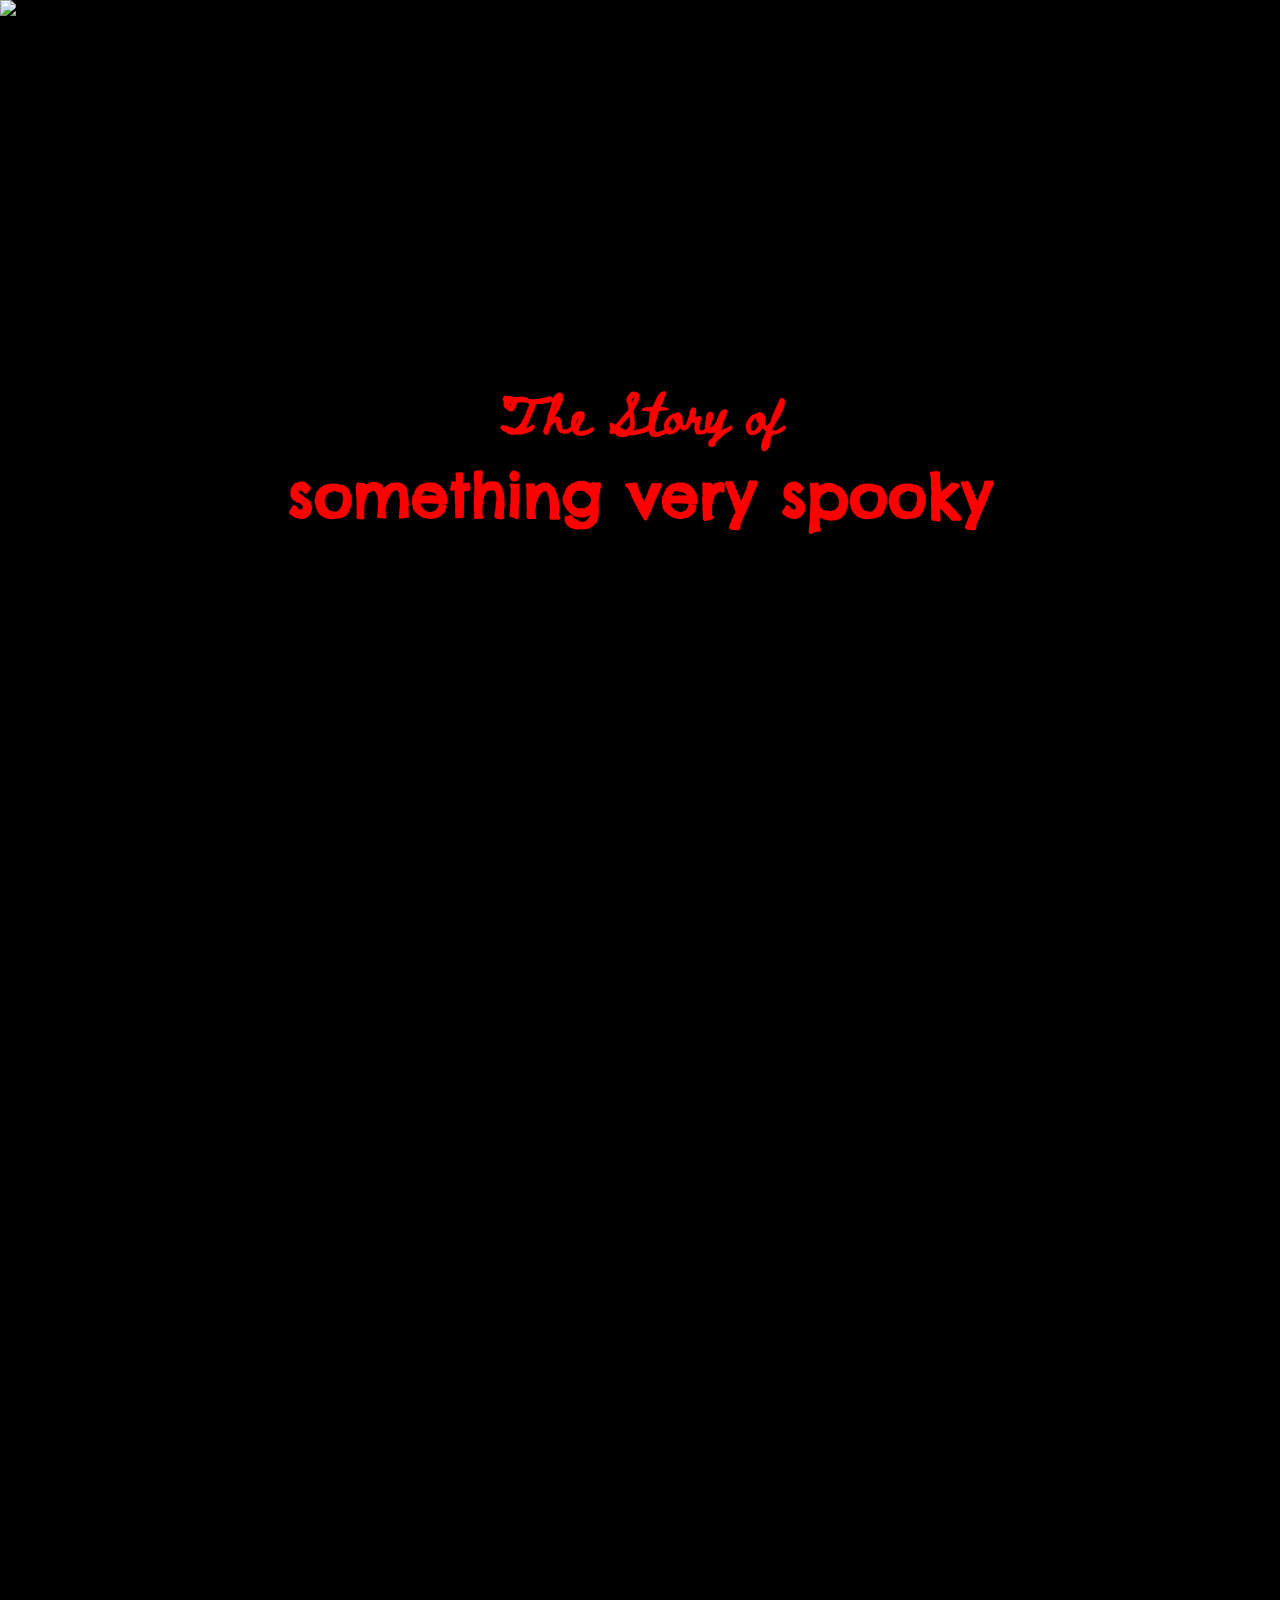
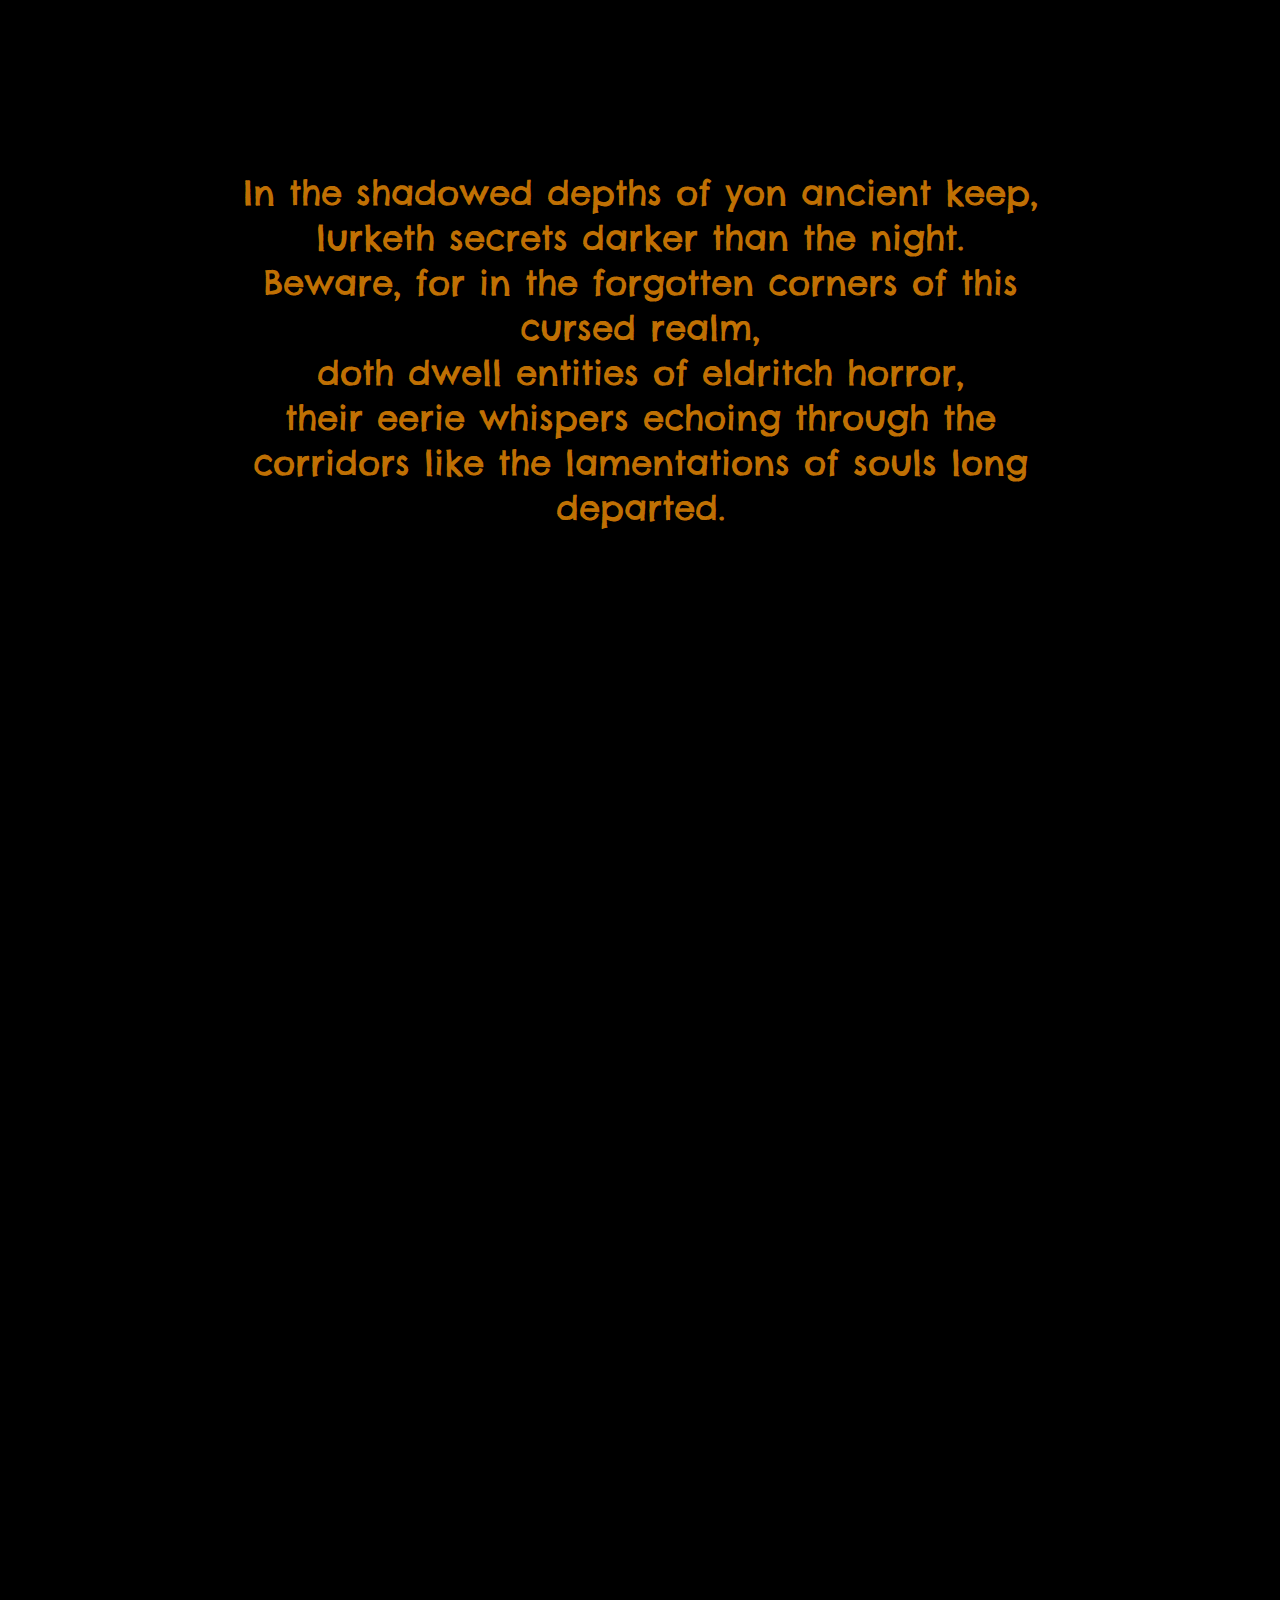
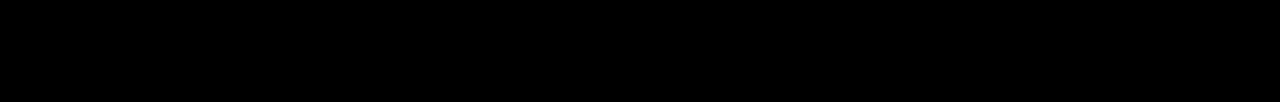
==== commit 08e4a756: "Update index.html" ====
--- a/index.html
+++ b/index.html
@@ -3,7 +3,7 @@
 <head>
   <meta charset="UTF-8">
   <title>CodePen - 3D Card Slider - GSAP</title>
-  <link rel="stylesheet" href="./style.css">
+  <link rel="stylesheet" href="style.css">
 
 </head>
 <body>
--- a/style.css
+++ b/style.css
@@ -1,236 +1,105 @@
-
-html,
+@import url('https://fonts.googleapis.com/css2?family=Beth+Ellen&display=swap');
+@import url('https://fonts.googleapis.com/css2?family=Beth+Ellen&family=Chelsea+Market&display=swap');
+* {
+  margin: 0;
+  padding: 0;
+  box-sizing: border-box;
+}
 body {
-        margin: 0;
-        height: 100%;
+  background: black;
+  font-weight: 400;
+  font-style: normal;
+  font-family: "Chelsea Market", system-ui;
+  font-size: 34px;
 }
 
-/* ............................................................... */
-/* ............................................................... */
-/* ............................................................... */
-#retrobg {
-        position: relative;
-        overflow: hidden;
-        height: 100%;
-        color: #a3c;
-        background-color: #000;
+.wrapper,
+.content {
+  position: relative;
+  width: 100%;
+  z-index: 1;
+}
+.intro {
+  position: absolute;
+  left: 0%;
+  top: 0%;
+  right: auto;
+  bottom: auto;
+  z-index: 2;
+  display: flex;
+  width: 100%;
+  height: 100vh;
+  flex-direction: column;
+  justify-content: center;
+  align-items: center;
+  color: #ff0000;
+/*   margin: 0 auto; */
 }
 
-/* ............................................................... */
-#retrobg-sky {
-        position: absolute;
-        display: flex;
-        align-items: flex-end;
-        justify-content: center;
-        top: 0;
-        width: 100%;
-        height: 55%;
-        background: linear-gradient(#214 75%, #249);
+.intro h1 {
+  font-size: 40px;
+  font-family: "Beth Ellen", cursive;
+}
+.intro p  {
+    font-size: 60px;
+    font-family: "Chelsea Market", system-ui;
+    font-weight: bolder;
 }
 
-/* ............................................................... */
-#retrobg-sunWrap {
-        position: relative;
-        width: 40%;
-        margin-bottom: -15%;
-}
-#retrobg-sun {
-        --glow-color: #d44;
-        padding-top: 100%;
-        border-radius: 50%;
-        background-image: linear-gradient(#fcdf11, #ff623f, #fe2085 50%);
-        box-shadow: 0 0 160px 80px var(--glow-color);
-        animation: 2s ease infinite alternate retrobg-sun-glow-anim;
-}
-.retrobg-shutdown #retrobg-sun {
-        background-image: linear-gradient(#000, #000 40%);
-        --glow-color: #000;
-}
-@keyframes retrobg-sun-glow-anim {
-        from {
-                box-shadow: 0 0 160px 80px var(--glow-color);
-        }
-        to {
-                box-shadow: 0 0 200px 95px var(--glow-color);
-        }
+.content {
+  overflow-x: hidden;
 }
 
-/* ............................................................... */
-#retrobg-stars {
-        position: absolute;
-        width: 100%;
-        height: 100%;
+.content .section {
+  width: 100%;
+  height: 100vh;
 }
-.retrobg-star {
-        position: absolute;
-        border-radius: 50%;
-        width: 2px;
-        height: 2px;
-        background-color: #fff;
+.gradient-purple, gradient-blue {
+  height: 50vh;
+}
+.content .section.hero {
+  background-image: url(https://images.unsplash.com/photo-1512747646639-ed824d861e0d?q=80&w=2070&auto=format&fit=crop&ixlib=rb-4.0.3&ixid=M3wxMjA3fDB8MHxwaG90by1wYWdlfHx8fGVufDB8fHx8fA%3D%3D);
+  background-position: center center;
+  background-repeat: no-repeat;
+  background-size: cover;
+  transition: opacity 0.5s ease;
 }
 
-/* ............................................................... */
-#retrobg-mountains {
-        position: absolute;
-        width: 100%;
-        height: 30%;
-}
-.retrobg-mountain {
-        position: absolute;
-        width: 30%;
-        height: 100%;
-        background-image: linear-gradient(#000 70%, #111 85%, #fff1);
-}
-#retrobg-mountains-left {
-        left: 0;
-        clip-path: polygon(
-                0% 100%,
-                0% 55%,
-                5% 60%,
-                10% 55%,
-                20% 50%,
-                25% 42%,
-                30% 38%,
-                33% 35%,
-                40% 45%,
-                50% 50%,
-                60% 70%,
-                70% 85%,
-                75% 82%,
-                80% 91%,
-                85% 90%,
-                90% 95%,
-                95% 98%,
-                100% 100%
-        );
-}
-#retrobg-mountains-right {
-        right: 0;
-        clip-path: polygon(
-                0% 100%,
-                5% 95%,
-                10% 85%,
-                15% 87%,
-                20% 80%,
-                25% 78%,
-                30% 65%,
-                40% 70%,
-                50% 57%,
-                60% 53%,
-                67% 68%,
-                70% 70%,
-                75% 66%,
-                80% 55%,
-                90% 50%,
-                95% 60%,
-                100% 57%,
-                100% 100%
-        );
+
+.image-container {
+  width: 100%;
+  height: 100vh;
+  position: absolute;
+  top: 0;
+  left: 0;
+  right: 0;
+  z-index: 2;
+  perspective: 500px;
+  overflow: hidden;
 }
 
-/* ............................................................... */
-#retrobg-cityWrap {
-        position: absolute;
-        width: 50%;
-        margin-left: -1%;
-}
-#retrobg-city {
-        padding-top: 20%;
-}
-.retrobg-building {
-        position: absolute;
-        width: 5%;
-        height: 100%;
-        bottom: 0;
-        border-radius: 4px 4px 0 0;
-        background-image: linear-gradient(0deg, rgba(17, 17, 34, 0), #112 30px, #000);
-}
-.retrobg-building:nth-child(odd) {
-        background-image: linear-gradient(0deg, rgba(24, 24, 42, 0), #223 30px, #000);
-}
-.retrobg-antenna::after {
-        content: "";
-        position: absolute;
-        left: 50%;
-        margin-left: calc(-1px - 5%);
-        bottom: 100%;
-        width: 10%;
-        min-width: 2px;
-        height: 33%;
-        background-color: #000;
+.image-container img {
+  width: 100%;
+  height: 100%;
+  object-fit: cover;
+  object-position: center center;
+  position: relative;
+  z-index: 1;
 }
 
-/* ............................................................... */
-#retrobg-ground {
-        position: absolute;
-        overflow: hidden;
-        width: 100%;
-        height: 45%;
-        bottom: 0;
-        border-top: 2px solid #bf578c;
-        background-color: #000;
+
+.test {
+  position: relative;
+  color: white;
+  top: -30px;
+  /* height: 100vh; */
+  display: flex;
+  flex-direction: column;
+  justify-content: center;
+  align-items: center;
+  max-width: 800px;
+  margin: 0 auto;
+  text-align: center;
+  line-height: 45px;
+  color: #ff9605c4;
 }
-.retrobg-shutdown #retrobg-ground {
-        border-color: #000;
-}
-#retrobg-groundShadow {
-        position: absolute;
-        top: 0;
-        width: 100%;
-        height: 100%;
-        background-image: linear-gradient(#000 0%, transparent);
-}
-
-/* ............................................................... */
-#retrobg-linesWrap {
-        height: 100%;
-        perspective: 1000px;
-        perspective-origin: center top;
-}
-#retrobg-lines {
-        position: absolute;
-        width: 100%;
-        height: 100%;
-        transform-origin: top center;
-        animation: 0.35s linear infinite retrobg-lines-anim;
-}
-.retrobg-shutdown #retrobg-lines {
-        animation-duration: 5s;
-}
-@keyframes retrobg-lines-anim {
-        from {
-                transform: rotateX(84deg) translateY(0);
-        }
-        to {
-                transform: rotateX(84deg) translateY(100px);
-        }
-}
-#retrobg-hlines,
-#retrobg-vlines {
-        position: absolute;
-        left: calc((900% - 100%) / -2);
-        width: 900%;
-        height: 500%;
-}
-#retrobg-vlines {
-        display: flex;
-        justify-content: center;
-}
-.retrobg-hline,
-.retrobg-vline {
-        width: 100%;
-        height: 100%;
-        background-color: currentColor;
-}
-.retrobg-hline {
-        height: 3px;
-}
-.retrobg-vline {
-        width: 3px;
-}
-.retrobg-hline + .retrobg-hline {
-        margin-top: 98px;
-}
-.retrobg-vline + .retrobg-vline {
-        margin-left: 48px;
-}
